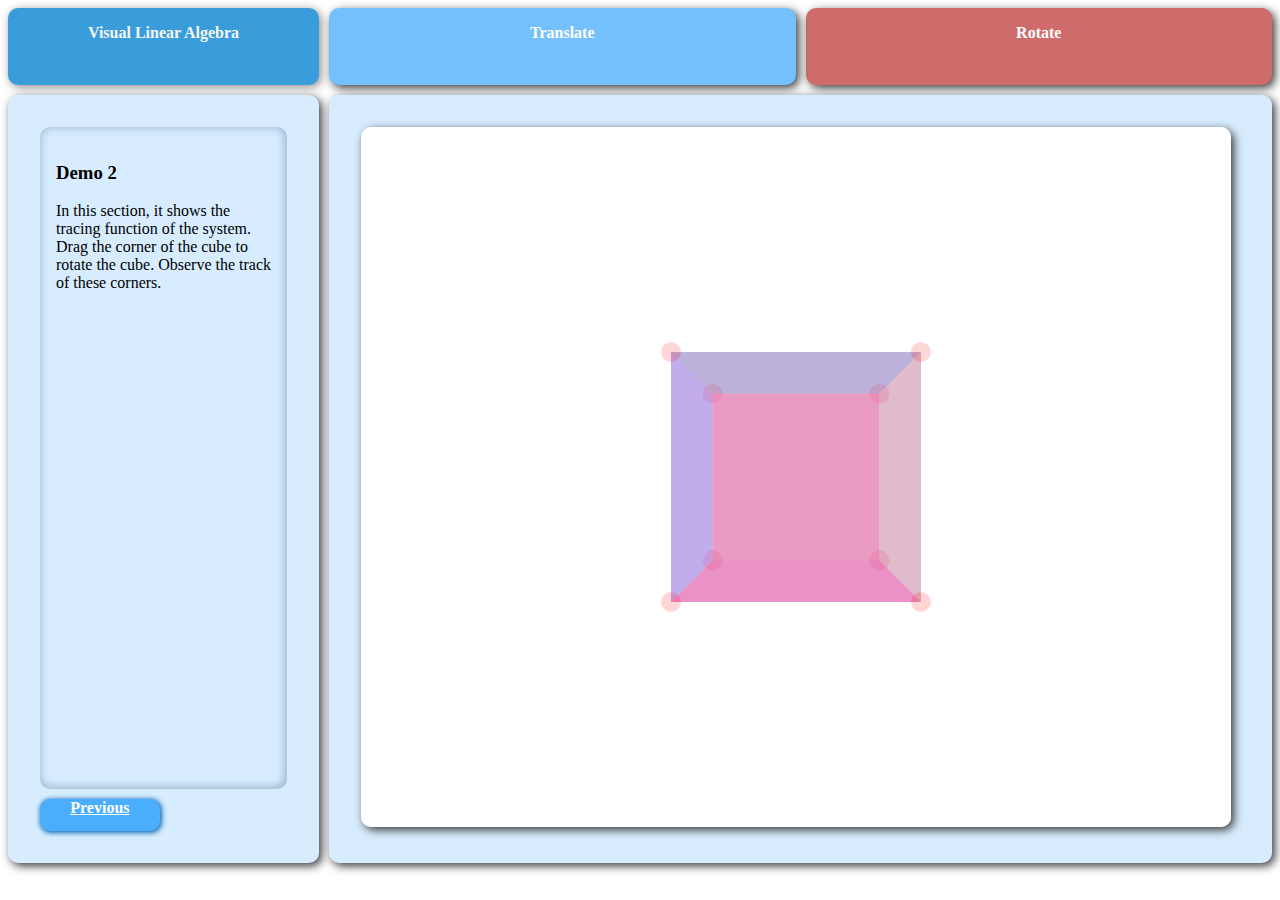
==== demo2.html @ 1580c166 "Add files via upload" ====
<!DOCTYPE html>

<html>
<head>
    <title>
        Visual Linear Algebra
    </title>
    <script src="https://cdn.mathjax.org/mathjax/latest/MathJax.js?config=TeX-AMS-MML_HTMLorMML" type="text/javascript"></script>
    <script type="text/x-mathjax-config">
        MathJax.Hub.Config({
            tex2jax: {
            skipTags: ['script', 'noscript', 'style', 'textarea', 'pre'],
            inlineMath: [['$','$']]
            }
        });
        </script>
    <link rel="stylesheet" href="styles.css">
</head>
<body>
<div class = "frame">
            <span id = "panel_title">
                <p>
                <b>
                Visual Linear Algebra
                </b>
                </p>
            </span>
    <span id = "panel_text">
                <div id = "text">
                <p>
                <h3>Demo 2</h3>
                In this section, it shows the tracing function of the system.
                    Drag the corner of the cube to rotate the cube.
                    Observe the track of these corners.
                </p>
                </div>
                <div id = "button">
                    <a href = "index.html">
                    <span>
                        <b>Previous</b>
                    </span>
                    </a>
                </div>
            </span>
    <span id = "rotate">
                <p>
                <b>
                Rotate
                </b>
                </p>
            </span>
    <span id = "translate">
                <p>
                <b>
                Translate
                </b>
                </p>
            </span>
    <span class="panel">
                <canvas>
                    Your browser does not even support CANVAS!
                </canvas>
            </span>
</div>
<script type="text/javascript"
        src="https://cdn.mathjax.org/mathjax/latest/MathJax.js?config=TeX-AMS-MML_HTMLorMML">
</script>
<script type="text/javascript"
        src="matrix3d.js"></script>
<script type="text/javascript"
        src="demo2.js">
</script>
</body>
</html>
---- styles.css ----
.frame {
    display: grid;
    grid-template-columns: 2fr 3fr 3fr;
    grid-template-rows: 1fr 10fr;
    grid-gap: 10px;
}

div #panel_text{
    padding: 2em;
    display: grid;
    grid-template-rows: auto 2em;
    grid-gap: 10px;
}

#panel_text, .panel, #rotate, #translate, #button>a {
    border-radius: 10px;
    background-color: #d7edff;
    box-shadow: 3px 3px 10px #393939;
}

#panel_text {
    background-color: #d7edff;
    color: black;
}

#panel_title {
    grid-column: 1;
    grid-row: 1;
}
#text{
    padding: 1em;
    box-shadow: -1px -1px 10px 1px #96b2ce inset;
    border-radius: 10px;
/*    overflow-y: scroll;*/
}

#panel_text {
    grid-column: 1;
    grid-row: 2;
}
#button {
    display: grid;
    grid-template-columns: 1fr 1fr;
    grid-gap: 1ex;
}
#button > a {
    color: white;
    background-color: #4aaefd;
    text-align: center;
    box-shadow: 1px 1px 5px 1px #186ab6;
}
.panel {
    grid-row: 2;
    grid-column-start: 2;
    grid-column-end: 4;
}

#translate {
    color: white;
    background-color: #74c0fd;
    text-align: center;
    grid-column: 2;
    grid-row: 1;
}


#rotate {
    color: white;
    background-color: #74c0fd;
    text-align: center;
    grid-column: 3;
    grid-row: 1;
}

#panel_title {
    background-color: #399ddb;
    border-radius: 10px;
    box-shadow: 2px 2px 10px #888888;
    text-align: center;
    color: whitesmoke;
}

canvas {
    margin: 2em;
    box-shadow: 3px 3px 10px #393939;
    border-radius: 10px;
}
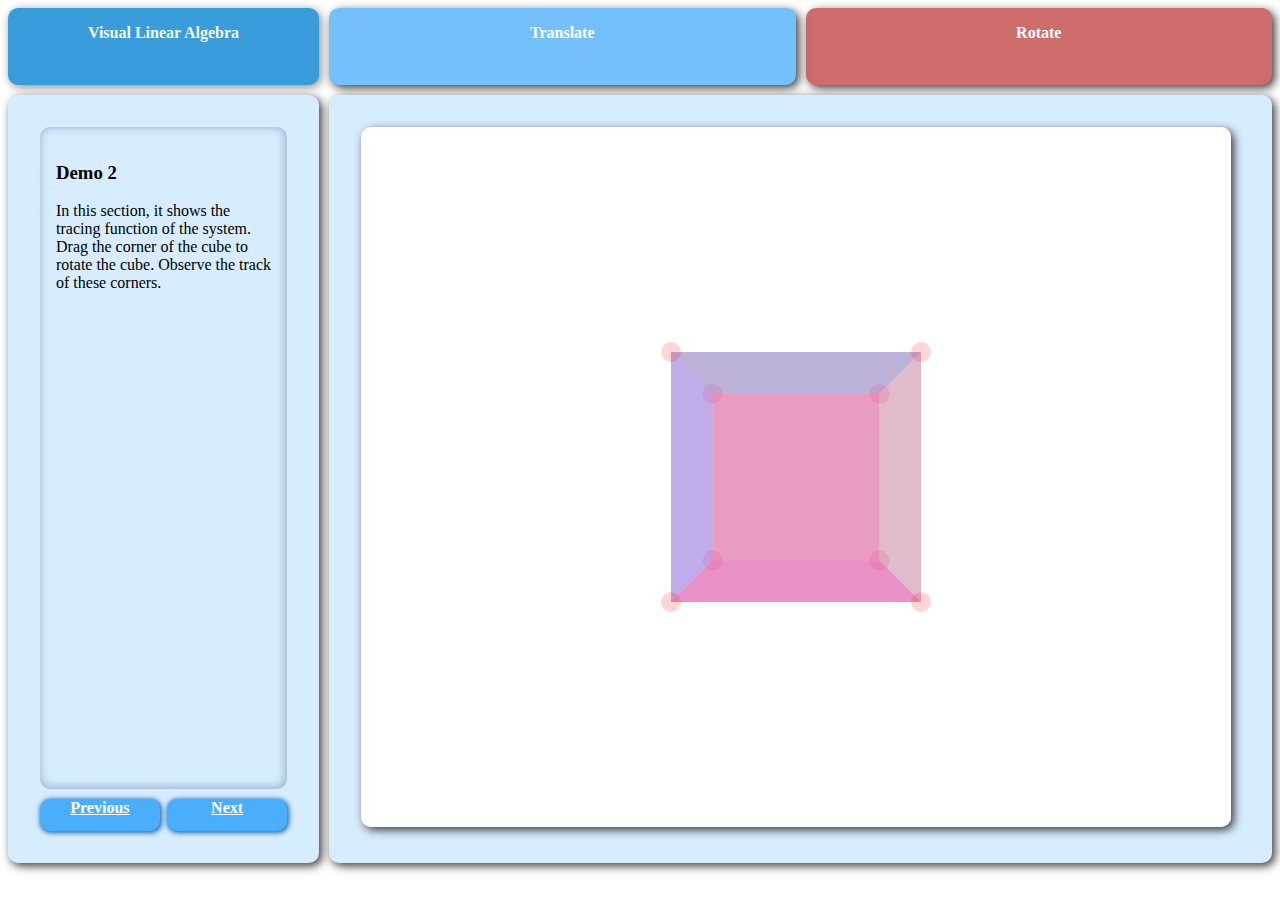
==== commit 25b878d1: "Add files via upload" ====
--- a/demo2.html
+++ b/demo2.html
@@ -40,6 +40,11 @@
                         <b>Previous</b>
                     </span>
                     </a>
+					<a href = "demo3.html">
+                    <span>
+                        <b>Next</b>
+                    </span>
+                    </a>
                 </div>
             </span>
     <span id = "rotate">
